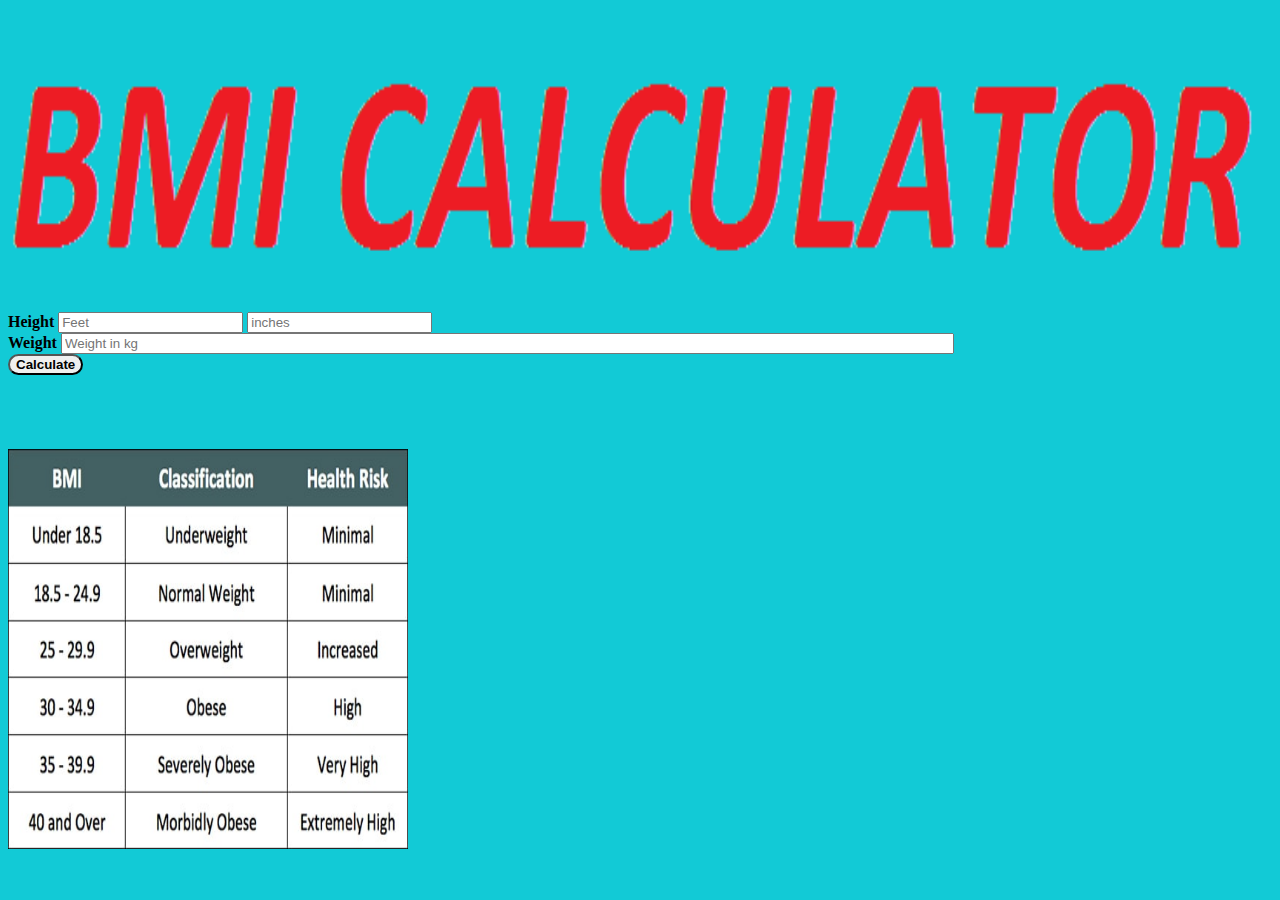
==== other/bmi.html @ 73cdf9d2 "Health Calculator Project" ====
<!doctype html>
<html lang="en">
  <head>
    <!-- Required meta tags -->
    <meta charset="utf-8">
    <meta name="viewport" content="width=device-width, initial-scale=1, shrink-to-fit=no">

    <!-- Bootstrap CSS -->
    <link rel="stylesheet" href="https://stackpath.bootstrapcdn.com/bootstrap/4.5.0/css/bootstrap.min.css" integrity="sha384-9aIt2nRpC12Uk9gS9baDl411NQApFmC26EwAOH8WgZl5MYYxFfc+NcPb1dKGj7Sk" crossorigin="anonymous">
    <link rel="icon" type="image/x-icon" href="../assets/img/favicon.ico" />
    <title>BMI</title>
  </head>
  <body style="background-color: #12cad6;">
    <div class="container c">
      <img src="../assets/img/bmi1.png"  width="100%" height="300px" alt="">
        <div class="row">
            <div class="col-lg-3"></div>
            
              <div class="col-lg-6 text-center">
                 <label for="height"><b>Height</b> </label>
                <input type="number" id="feet" placeholder="Feet">
                <input type="number" id="inche" placeholder="inches">
               
                

                <br>
                <label for="weight"><b>Weight</b> </label>
                <input type="number" id="weight" style="width: 70%;" placeholder="Weight in kg">
                <br>
                
                <div class="text-center">
                  <button class="btn btn-danger" style="border-radius: 15px;" onclick="bmi()" style="text-align: center;"><b>Calculate</b> </button>
                  <h2 id="result"></h2>
                  <br><br><br>
                 
                  <img src="../assets/img/bmi-chart2.jpg" height="400px" width="400px" alt=""><br>
                </div>
            </div>
            
            
            <div class="col-lg-3"></div>
        </div>
    </div>

    <script>
      function bmi()
      {
          var feet1=document.getElementById("feet").value;
          var inches1=document.getElementById("inche").value;
           var h=feet1+"."+inches1;
           var h1=h/3.281;
           
          var w= document.getElementById("weight").value;
          
          var result=w/(h1*h1);
          
          if(h===""|| w==="")
          {
            document.getElementById("result").innerHTML="please fill all the details";
          }
          else if(result<18){
            document.getElementById("result").innerHTML="BMI:- "+" "+result+"  "+"Your BMI is low"; 
          }
          else if(result>=18 && result<25){
            document.getElementById("result").innerHTML="BMI:- "+" "+result+"  "+"Your BMI is normal"; 
          }
          else{
            document.getElementById("result").innerHTML="BMI:- "+" "+result+"  "+"Your BMI is high";
          }
      }

    </script>

    <!-- Optional JavaScript -->
    <!-- jQuery first, then Popper.js, then Bootstrap JS -->
    <script src="https://code.jquery.com/jquery-3.5.1.slim.min.js" integrity="sha384-DfXdz2htPH0lsSSs5nCTpuj/zy4C+OGpamoFVy38MVBnE+IbbVYUew+OrCXaRkfj" crossorigin="anonymous"></script>
    <script src="https://cdn.jsdelivr.net/npm/popper.js@1.16.0/dist/umd/popper.min.js" integrity="sha384-Q6E9RHvbIyZFJoft+2mJbHaEWldlvI9IOYy5n3zV9zzTtmI3UksdQRVvoxMfooAo" crossorigin="anonymous"></script>
    <script src="https://stackpath.bootstrapcdn.com/bootstrap/4.5.0/js/bootstrap.min.js" integrity="sha384-OgVRvuATP1z7JjHLkuOU7Xw704+h835Lr+6QL9UvYjZE3Ipu6Tp75j7Bh/kR0JKI" crossorigin="anonymous"></script>
  </body>
</html>
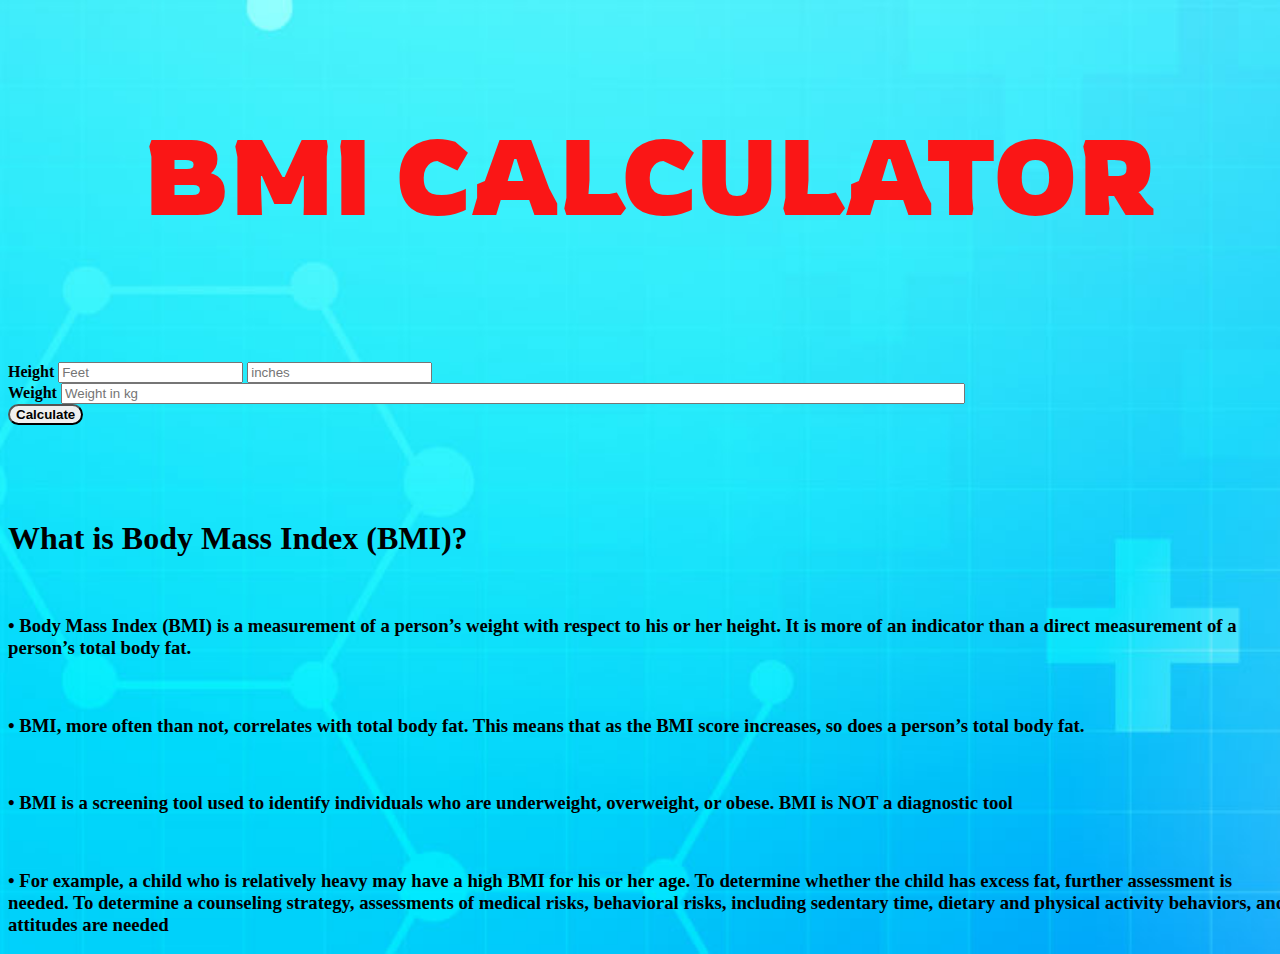
==== commit dc870aee: "BMI and BMR calculator" ====
--- a/other/bmi.html
+++ b/other/bmi.html
@@ -4,19 +4,23 @@
     <!-- Required meta tags -->
     <meta charset="utf-8">
     <meta name="viewport" content="width=device-width, initial-scale=1, shrink-to-fit=no">
-
+<link rel="stylesheet" href="bmi.css">
     <!-- Bootstrap CSS -->
     <link rel="stylesheet" href="https://stackpath.bootstrapcdn.com/bootstrap/4.5.0/css/bootstrap.min.css" integrity="sha384-9aIt2nRpC12Uk9gS9baDl411NQApFmC26EwAOH8WgZl5MYYxFfc+NcPb1dKGj7Sk" crossorigin="anonymous">
     <link rel="icon" type="image/x-icon" href="../assets/img/favicon.ico" />
     <title>BMI</title>
+    <link href="https://fonts.googleapis.com/css2?family=Rowdies&display=swap" rel="stylesheet">
   </head>
-  <body style="background-color: #12cad6;">
+  <body>
     <div class="container c">
-      <img src="../assets/img/bmi1.png"  width="100%" height="300px" alt="">
+      <!-- <img src="../assets/img/bmi1.png"  width="100%" height="300px" alt=""> -->
+      <h1 style="font-size: 105px;font-family: 'Rowdies', cursive;; text-align: center; color: #fa1616; padding-top: 40px;"><b>BMI CALCULATOR</b> </h1>
+
         <div class="row">
             <div class="col-lg-3"></div>
             
-              <div class="col-lg-6 text-center">
+              <div class="col-lg-6 text-center" style="padding-top: 50px;">
+                <!-- <img src="../assets/img/bmi-chart2.jpg" id="image" height="400px" width="400px" alt=""><br> -->
                  <label for="height"><b>Height</b> </label>
                 <input type="number" id="feet" placeholder="Feet">
                 <input type="number" id="inche" placeholder="inches">
@@ -31,20 +35,41 @@
                 <div class="text-center">
                   <button class="btn btn-danger" style="border-radius: 15px;" onclick="bmi()" style="text-align: center;"><b>Calculate</b> </button>
                   <h2 id="result"></h2>
+                 <img src="../assets/img/bmi-chart2.jpg" id="chart" alt="">
+                 <!-- <img src="../assets/img/fruit.png" id="chart1" alt=""> -->
                   <br><br><br>
+              
                  
-                  <img src="../assets/img/bmi-chart2.jpg" height="400px" width="400px" alt=""><br>
                 </div>
             </div>
             
             
             <div class="col-lg-3"></div>
+            <h1 id="rate">What is Body Mass Index (BMI)?</h1>
+           <br> <h3 id="tips">• Body Mass Index (BMI) is a measurement of a person’s weight with respect to his or her height. It is more of an indicator than a direct measurement of a person’s total body fat.</h3>
+            <br><h3 id="tips1">• BMI, more often than not, correlates with total body fat. This means that as the BMI score increases, so does a person’s total body fat.</h3>
+            <br><h3 id="tips2">• BMI is a screening tool used to identify individuals who are underweight, overweight, or obese. BMI is NOT a diagnostic tool</h3>
+            <br><h3 id="tips3">• For example, a child who is relatively heavy may have a high BMI for his or her age. To determine whether the child has excess fat, further assessment is needed. To determine a counseling strategy, assessments of medical risks, behavioral risks, including sedentary time, dietary and physical activity behaviors, and attitudes are needed </h3>
         </div>
     </div>
 
+    
+
+
+
     <script>
+      function init(){
+        document.getElementById("chart"). style. display = "none";
+        // document.getElementById("chart1"). style. display = "none";
+
+      }
+      init()
+
       function bmi()
       {
+         document.getElementById("chart"). style. display = "block";
+        //  document.getElementById("chart1"). style. display = "block";
+
           var feet1=document.getElementById("feet").value;
           var inches1=document.getElementById("inche").value;
            var h=feet1+"."+inches1;
@@ -59,13 +84,45 @@
             document.getElementById("result").innerHTML="please fill all the details";
           }
           else if(result<18){
-            document.getElementById("result").innerHTML="BMI:- "+" "+result+"  "+"Your BMI is low"; 
+            
+            var tip="1. Milk :-Milk offers a mix of fat, carbohydrates, and proteins.It is also an excellent source of vitamins and minerals, including calcium.";
+            var tip1="2. Protein shakes :-  Protein shakes can help a person to gain weight easily and efficiently. A shake is most effective at helping to build muscle if drunk shortly after a workout.";
+            var tip2="3. Rice :- A cup of rice contains about 200 calories, and it is also a good source of carbohydrates, which contribute to weight gain. Many people find it easy to incorporate rice into meals containing proteins and vegetables."
+            var tip3="4. Nuts and nut butter :- Consuming nuts regularly can help a person to gain weight safely. Nuts are a great snack and can be added to many meals, including salads. Raw or dry roasted nuts have the most health benefits."
+
+            document.getElementById("result").innerHTML="BMI:- "+" "+result+"  "+"Your BMI is low You are Underweight"; 
+            document.getElementById("rate").innerHTML="Foods to gain weight quickly";
+            
+            document.getElementById("tips").innerHTML=tip;
+            document.getElementById("tips1").innerHTML=tip1; 
+            document.getElementById("tips2").innerHTML=tip2; 
+            document.getElementById("tips3").innerHTML=tip3; 
           }
           else if(result>=18 && result<25){
-            document.getElementById("result").innerHTML="BMI:- "+" "+result+"  "+"Your BMI is normal"; 
+            var tip="1. Exercise Often Regular :- exercise plays an important role in weight maintenance It may help you burn off some extra calories and increase your metabolism, which are two factors needed to achieve energy balance .";
+            var tip1="2. Eat Lots of Protein :- Eating a lot of protein may help you maintain your weight, since protein can help reduce appetite and promote fullness.";
+            var tip2="3. Weigh Yourself Regularly :- Monitoring your weight by stepping on the scale on a regular basis may be a helpful tool for weight maintenance. This is because it can make you aware of your progress and encourage weight control behaviors."
+            var tip3="4. Eat Lots of Protein Eating a lot of protein may help you maintain your weight, since protein can help reduce appetite and promote fullness."
+            document.getElementById("result").innerHTML="BMI:- "+" "+result+"  "+"Your BMI is minimal You are Normal"; 
+            // document.getElementById("chart1").setAttribute = (src,"../assets/img/food.jpg");
+
+            document.getElementById("rate").innerHTML="Tips to Maintain Weight";
+            document.getElementById("tips").innerHTML=tip;
+            document.getElementById("tips1").innerHTML=tip1; 
+            document.getElementById("tips2").innerHTML=tip2; 
+            document.getElementById("tips3").innerHTML=tip3;
           }
           else{
-            document.getElementById("result").innerHTML="BMI:- "+" "+result+"  "+"Your BMI is high";
+            var tip="1. Eat a high protein breakfast :- Eating a high protein breakfast could reduce cravings and calorie intake throughout the day .";
+            var tip1="2. Avoid sugary drinks and fruit juice :- These are among the most fattening things you can put into your body";
+            var tip2="3. Drink water before meals :- One study showed that drinking water a half hour before meals increased weight loss by 44% over 3 months."
+            var tip3="4. Get good quality sleep. Sleep is important formany reasons, and poor sleep is one of the biggest risk factors for weight gain."
+            document.getElementById("result").innerHTML="BMI:- "+" "+result+"  "+"Your BMI is high You are Overweight";
+            document.getElementById("rate").innerHTML="Foods to loss weight quickly";
+            document.getElementById("tips").innerHTML=tip;
+            document.getElementById("tips1").innerHTML=tip1; 
+            document.getElementById("tips2").innerHTML=tip2; 
+            document.getElementById("tips3").innerHTML=tip3; 
           }
       }
 
--- a/other/bmi.css
+++ b/other/bmi.css
@@ -0,0 +1,9 @@
+body{
+    background-image: url(../assets/img/bg3.jpg);
+    background-repeat: no-repeat;
+    background-size: cover;
+    background-position: center;
+    width: 100%;
+    height: 100%;
+    position: relative;
+}